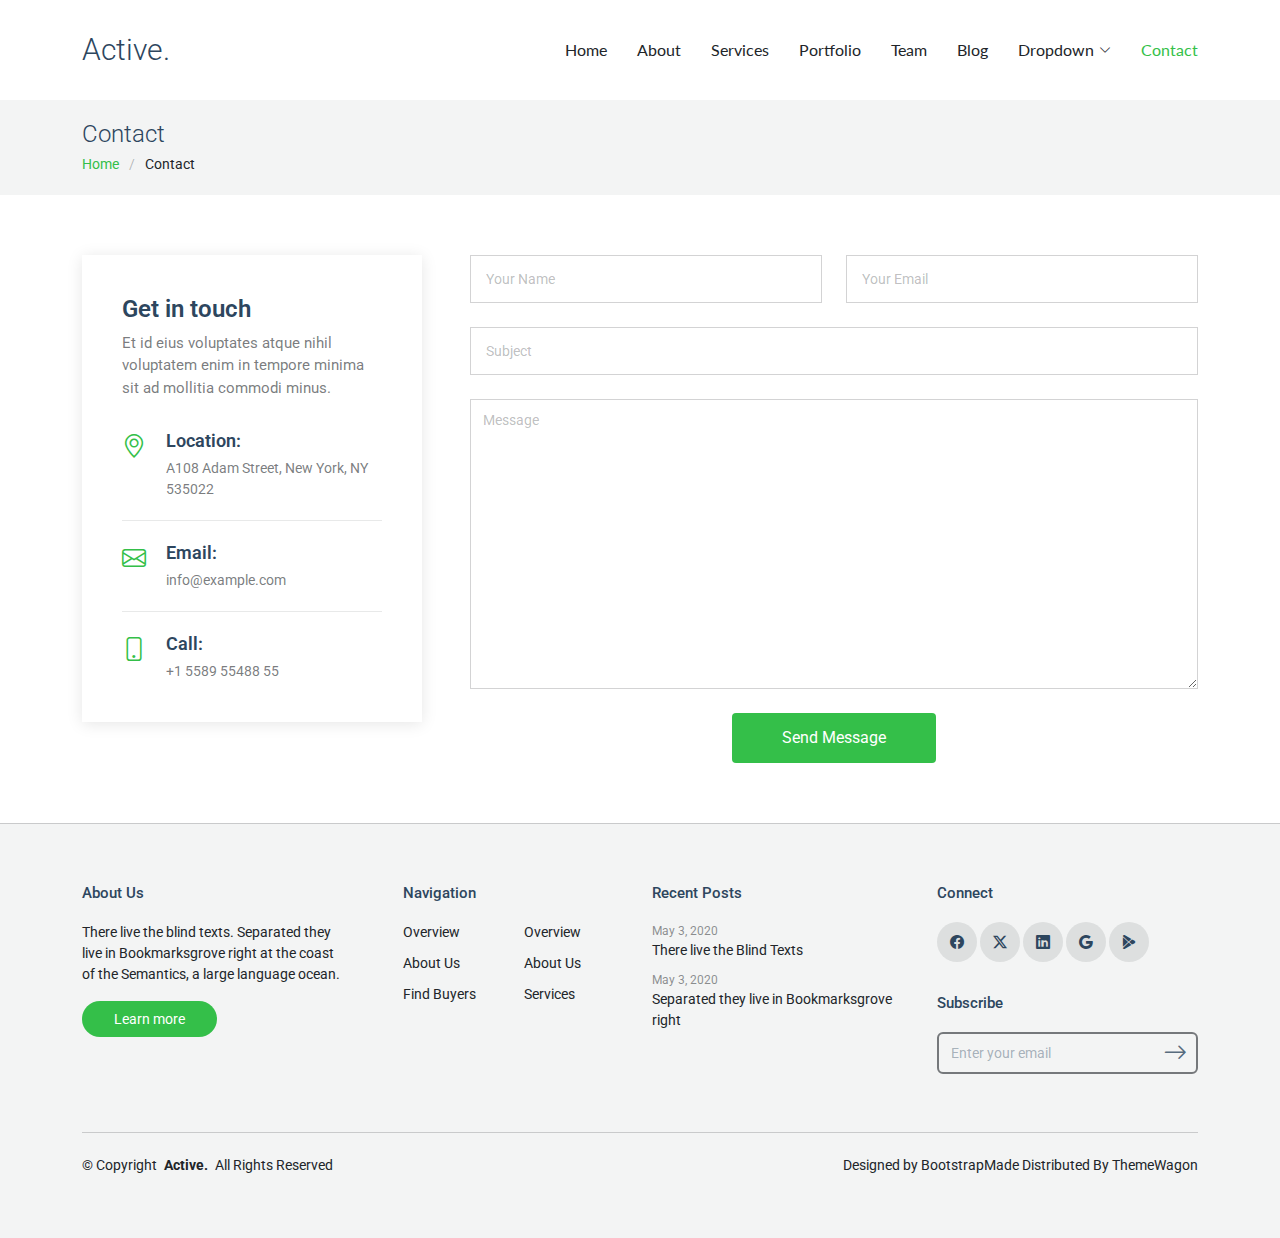
==== contact.html @ 875a55d8 "upload" ====
<!DOCTYPE html>
<html lang="en">

<head>
  <meta charset="utf-8">
  <meta content="width=device-width, initial-scale=1.0" name="viewport">
  <title>Contact - Active Bootstrap Template</title>
  <meta name="description" content="">
  <meta name="keywords" content="">

  <!-- Favicons -->
  <link href="assets/img/favicon.png" rel="icon">
  <link href="assets/img/apple-touch-icon.png" rel="apple-touch-icon">

  <!-- Fonts -->
  <link href="https://fonts.googleapis.com" rel="preconnect">
  <link href="https://fonts.gstatic.com" rel="preconnect" crossorigin>
  <link href="https://fonts.googleapis.com/css2?family=Roboto:ital,wght@0,100;0,300;0,400;0,500;0,700;0,900;1,100;1,300;1,400;1,500;1,700;1,900&family=Lato:ital,wght@0,100;0,300;0,400;0,700;0,900;1,100;1,300;1,400;1,700;1,900&display=swap" rel="stylesheet">

  <!-- Vendor CSS Files -->
  <link href="assets/vendor/bootstrap/css/bootstrap.min.css" rel="stylesheet">
  <link href="assets/vendor/bootstrap-icons/bootstrap-icons.css" rel="stylesheet">
  <link href="assets/vendor/aos/aos.css" rel="stylesheet">
  <link href="assets/vendor/swiper/swiper-bundle.min.css" rel="stylesheet">
  <link href="assets/vendor/glightbox/css/glightbox.min.css" rel="stylesheet">

  <!-- Main CSS File -->
  <link href="assets/css/main.css" rel="stylesheet">

  <!-- =======================================================
  * Template Name: Active
  * Template URL: https://bootstrapmade.com/active-bootstrap-website-template/
  * Updated: Aug 07 2024 with Bootstrap v5.3.3
  * Author: BootstrapMade.com
  * License: https://bootstrapmade.com/license/
  ======================================================== -->
</head>

<body class="contact-page">

  <header id="header" class="header d-flex align-items-center sticky-top">
    <div class="container-fluid container-xl position-relative d-flex align-items-center justify-content-between">

      <a href="index.html" class="logo d-flex align-items-center">
        <!-- Uncomment the line below if you also wish to use an image logo -->
        <!-- <img src="assets/img/logo.png" alt=""> -->
        <h1 class="sitename">Active.</h1>
      </a>

      <nav id="navmenu" class="navmenu">
        <ul>
          <li><a href="index.html">Home</a></li>
          <li><a href="about.html">About</a></li>
          <li><a href="services.html">Services</a></li>
          <li><a href="portfolio.html">Portfolio</a></li>
          <li><a href="team.html">Team</a></li>
          <li><a href="blog.html">Blog</a></li>
          <li class="dropdown"><a href="#"><span>Dropdown</span> <i class="bi bi-chevron-down toggle-dropdown"></i></a>
            <ul>
              <li><a href="#">Dropdown 1</a></li>
              <li class="dropdown"><a href="#"><span>Deep Dropdown</span> <i class="bi bi-chevron-down toggle-dropdown"></i></a>
                <ul>
                  <li><a href="#">Deep Dropdown 1</a></li>
                  <li><a href="#">Deep Dropdown 2</a></li>
                  <li><a href="#">Deep Dropdown 3</a></li>
                  <li><a href="#">Deep Dropdown 4</a></li>
                  <li><a href="#">Deep Dropdown 5</a></li>
                </ul>
              </li>
              <li><a href="#">Dropdown 2</a></li>
              <li><a href="#">Dropdown 3</a></li>
              <li><a href="#">Dropdown 4</a></li>
            </ul>
          </li>
          <li><a href="contact.html" class="active">Contact</a></li>
        </ul>
        <i class="mobile-nav-toggle d-xl-none bi bi-list"></i>
      </nav>

    </div>
  </header>

  <main class="main">

    <!-- Page Title -->
    <div class="page-title light-background">
      <div class="container">
        <h1>Contact</h1>
        <nav class="breadcrumbs">
          <ol>
            <li><a href="index.html">Home</a></li>
            <li class="current">Contact</li>
          </ol>
        </nav>
      </div>
    </div><!-- End Page Title -->

    <!-- Contact Section -->
    <section id="contact" class="contact section">

      <div class="container" data-aos="fade">

        <div class="row gy-5 gx-lg-5">

          <div class="col-lg-4">

            <div class="info">
              <h3>Get in touch</h3>
              <p>Et id eius voluptates atque nihil voluptatem enim in tempore minima sit ad mollitia commodi minus.</p>

              <div class="info-item d-flex">
                <i class="bi bi-geo-alt flex-shrink-0"></i>
                <div>
                  <h4>Location:</h4>
                  <p>A108 Adam Street, New York, NY 535022</p>
                </div>
              </div><!-- End Info Item -->

              <div class="info-item d-flex">
                <i class="bi bi-envelope flex-shrink-0"></i>
                <div>
                  <h4>Email:</h4>
                  <p>info@example.com</p>
                </div>
              </div><!-- End Info Item -->

              <div class="info-item d-flex">
                <i class="bi bi-phone flex-shrink-0"></i>
                <div>
                  <h4>Call:</h4>
                  <p>+1 5589 55488 55</p>
                </div>
              </div><!-- End Info Item -->

            </div>

          </div>

          <div class="col-lg-8">
            <form action="forms/contact.php" method="post" role="form" class="php-email-form">
              <div class="row">
                <div class="col-md-6 form-group">
                  <input type="text" name="name" class="form-control" id="name" placeholder="Your Name" required="">
                </div>
                <div class="col-md-6 form-group mt-3 mt-md-0">
                  <input type="email" class="form-control" name="email" id="email" placeholder="Your Email" required="">
                </div>
              </div>
              <div class="form-group mt-3">
                <input type="text" class="form-control" name="subject" id="subject" placeholder="Subject" required="">
              </div>
              <div class="form-group mt-3">
                <textarea class="form-control" name="message" placeholder="Message" required=""></textarea>
              </div>
              <div class="my-3">
                <div class="loading">Loading</div>
                <div class="error-message"></div>
                <div class="sent-message">Your message has been sent. Thank you!</div>
              </div>
              <div class="text-center"><button type="submit">Send Message</button></div>
            </form>
          </div><!-- End Contact Form -->

        </div>

      </div>

    </section><!-- /Contact Section -->

  </main>

  <footer id="footer" class="footer light-background">
    <div class="container">
      <div class="row g-4">
        <div class="col-md-6 col-lg-3 mb-3 mb-md-0">
          <div class="widget">
            <h3 class="widget-heading">About Us</h3>
            <p class="mb-4">
              There live the blind texts. Separated they live in Bookmarksgrove
              right at the coast of the Semantics, a large language ocean.
            </p>
            <p class="mb-0">
              <a href="#" class="btn-learn-more">Learn more</a>
            </p>
          </div>
        </div>
        <div class="col-md-6 col-lg-3 ps-lg-5 mb-3 mb-md-0">
          <div class="widget">
            <h3 class="widget-heading">Navigation</h3>
            <ul class="list-unstyled float-start me-5">
              <li><a href="#">Overview</a></li>
              <li><a href="#">About Us</a></li>
              <li><a href="#">Find Buyers</a></li>
            </ul>
            <ul class="list-unstyled float-start">
              <li><a href="#">Overview</a></li>
              <li><a href="#">About Us</a></li>
              <li><a href="#">Services</a></li>
            </ul>
          </div>
        </div>
        <div class="col-md-6 col-lg-3 pl-lg-5">
          <div class="widget">
            <h3 class="widget-heading">Recent Posts</h3>
            <ul class="list-unstyled footer-blog-entry">
              <li>
                <span class="d-block date">May 3, 2020</span>
                <a href="#">There live the Blind Texts</a>
              </li>
              <li>
                <span class="d-block date">May 3, 2020</span>
                <a href="#">Separated they live in Bookmarksgrove right</a>
              </li>
            </ul>
          </div>
        </div>
        <div class="col-md-6 col-lg-3 pl-lg-5">
          <div class="widget">
            <h3 class="widget-heading">Connect</h3>
            <ul class="list-unstyled social-icons light mb-3">
              <li>
                <a href="#"><span class="bi bi-facebook"></span></a>
              </li>
              <li>
                <a href="#"><span class="bi bi-twitter-x"></span></a>
              </li>
              <li>
                <a href="#"><span class="bi bi-linkedin"></span></a>
              </li>
              <li>
                <a href="#"><span class="bi bi-google"></span></a>
              </li>
              <li>
                <a href="#"><span class="bi bi-google-play"></span></a>
              </li>
            </ul>
          </div>

          <div class="widget">
            <div class="footer-subscribe">
              <h3 class="widget-heading">Subscribe</h3>
              <form action="forms/newsletter.php" method="post" class="php-email-form">
                <div class="mb-2">
                  <input type="text" class="form-control" name="email" placeholder="Enter your email">

                  <button type="submit" class="btn btn-link">
                    <span class="bi bi-arrow-right"></span>
                  </button>
                </div>
                <div class="loading">Loading</div>
                <div class="error-message"></div>
                <div class="sent-message">
                  Your subscription request has been sent. Thank you!
                </div>
              </form>
            </div>
          </div>
        </div>
      </div>

      <div class="copyright d-flex flex-column flex-md-row align-items-center justify-content-md-between">
        <p>© <span>Copyright</span> <strong class="px-1 sitename">Active.</strong> <span>All Rights Reserved</span></p>
        <div class="credits">
          <!-- All the links in the footer should remain intact. -->
          <!-- You can delete the links only if you've purchased the pro version. -->
          <!-- Licensing information: https://bootstrapmade.com/license/ -->
          <!-- Purchase the pro version with working PHP/AJAX contact form: [buy-url] -->
          Designed by <a href="https://bootstrapmade.com/">BootstrapMade</a> Distributed By <a href="https://themewagon.com">ThemeWagon</a>
        </div>
      </div>
    </div>
  </footer>

  <!-- Scroll Top -->
  <a href="#" id="scroll-top" class="scroll-top d-flex align-items-center justify-content-center"><i class="bi bi-arrow-up-short"></i></a>

  <!-- Preloader -->
  <div id="preloader"></div>

  <!-- Vendor JS Files -->
  <script src="assets/vendor/bootstrap/js/bootstrap.bundle.min.js"></script>
  <script src="assets/vendor/php-email-form/validate.js"></script>
  <script src="assets/vendor/aos/aos.js"></script>
  <script src="assets/vendor/swiper/swiper-bundle.min.js"></script>
  <script src="assets/vendor/purecounter/purecounter_vanilla.js"></script>
  <script src="assets/vendor/glightbox/js/glightbox.min.js"></script>
  <script src="assets/vendor/imagesloaded/imagesloaded.pkgd.min.js"></script>
  <script src="assets/vendor/isotope-layout/isotope.pkgd.min.js"></script>

  <!-- Main JS File -->
  <script src="assets/js/main.js"></script>

</body>

</html>
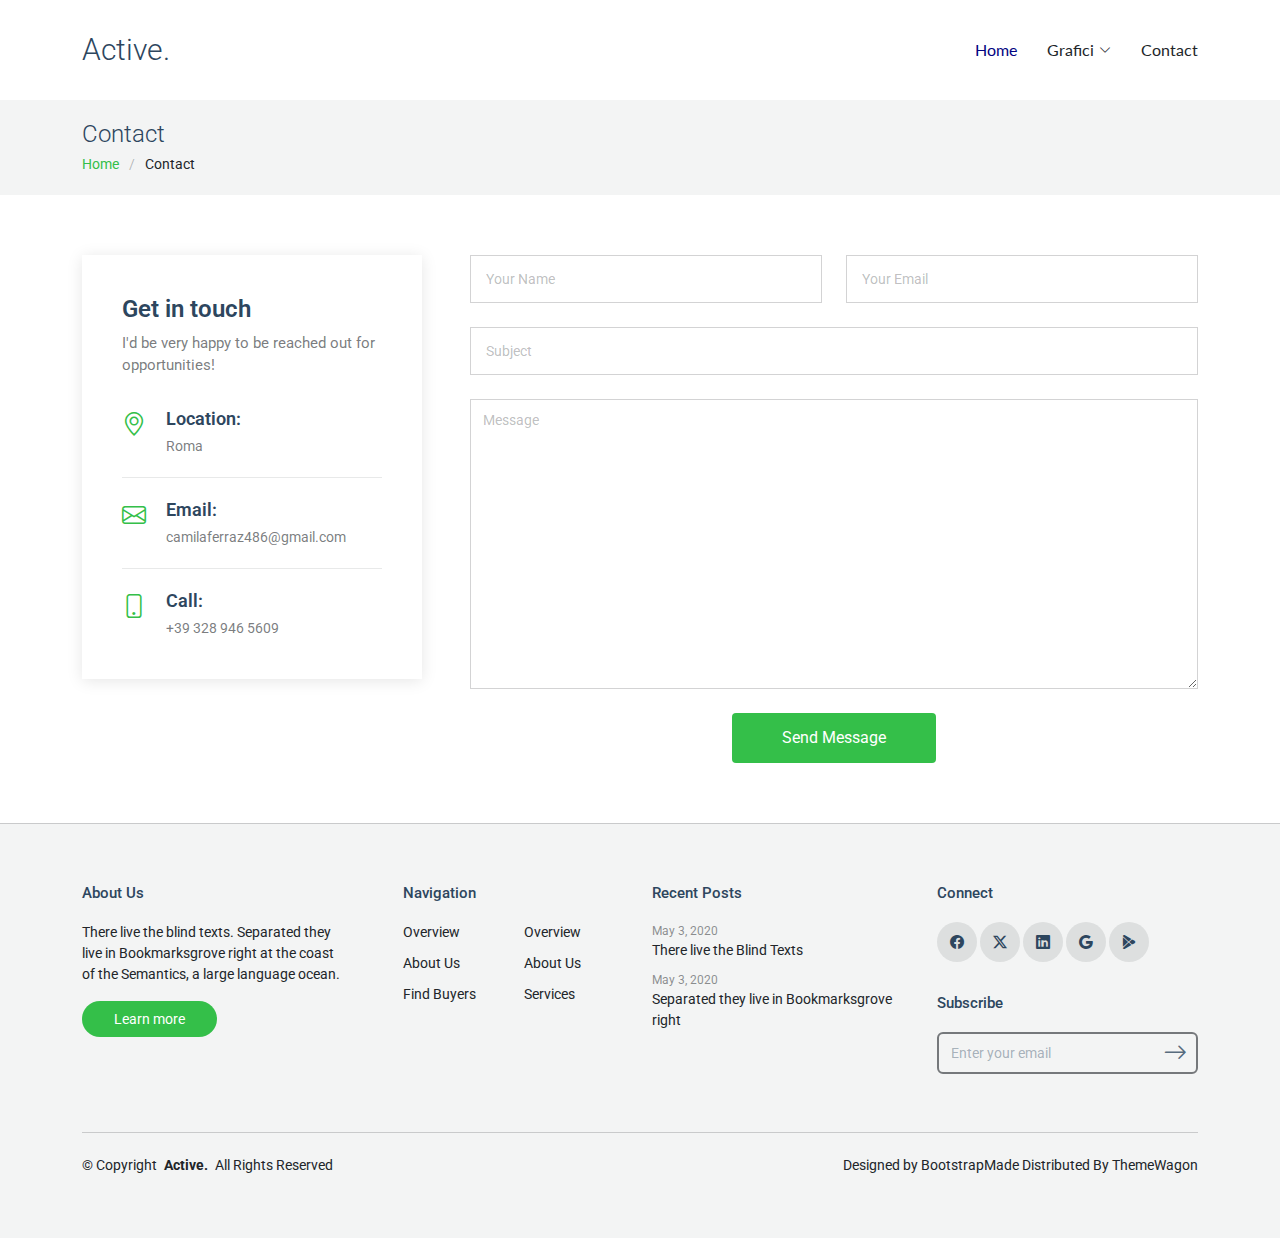
==== commit 39f768d6: "site update" ====
--- a/contact.html
+++ b/contact.html
@@ -4,7 +4,7 @@
 <head>
   <meta charset="utf-8">
   <meta content="width=device-width, initial-scale=1.0" name="viewport">
-  <title>Contact - Active Bootstrap Template</title>
+  <title>Contact - Camila Oliveira</title>
   <meta name="description" content="">
   <meta name="keywords" content="">
 
@@ -49,30 +49,39 @@
 
       <nav id="navmenu" class="navmenu">
         <ul>
-          <li><a href="index.html">Home</a></li>
-          <li><a href="about.html">About</a></li>
+          <li><a href="index.html" class="active">Home</a></li>
+          <!--<li><a href="about.html">About</a></li>
           <li><a href="services.html">Services</a></li>
           <li><a href="portfolio.html">Portfolio</a></li>
           <li><a href="team.html">Team</a></li>
-          <li><a href="blog.html">Blog</a></li>
-          <li class="dropdown"><a href="#"><span>Dropdown</span> <i class="bi bi-chevron-down toggle-dropdown"></i></a>
+          <li><a href="blog.html">Blog</a></li>-->
+          <li class="dropdown"><a href="#"><span>Grafici</span> <i class="bi bi-chevron-down toggle-dropdown"></i></a>
             <ul>
-              <li><a href="#">Dropdown 1</a></li>
-              <li class="dropdown"><a href="#"><span>Deep Dropdown</span> <i class="bi bi-chevron-down toggle-dropdown"></i></a>
+              <!--<li><a href="#">Dropdown 1</a></li>-->
+              <li class="dropdown"><a href="#"><span>Count</span> <i class="bi bi-chevron-down toggle-dropdown"></i></a>
                 <ul>
-                  <li><a href="#">Deep Dropdown 1</a></li>
-                  <li><a href="#">Deep Dropdown 2</a></li>
-                  <li><a href="#">Deep Dropdown 3</a></li>
-                  <li><a href="#">Deep Dropdown 4</a></li>
-                  <li><a href="#">Deep Dropdown 5</a></li>
+                  <li><a href="#plotly-div-1">Numero Conti Fase</a></li>
+                  <li><a href="#plotly-div-4">Dimensione Aziendale</a></li>
                 </ul>
               </li>
-              <li><a href="#">Dropdown 2</a></li>
-              <li><a href="#">Dropdown 3</a></li>
-              <li><a href="#">Dropdown 4</a></li>
+              <li class="dropdown"><a href="#"><span>Media</span> <i class="bi bi-chevron-down toggle-dropdown"></i></a>
+                <ul>
+                  <li><a href="#plotly-div-2">Media Importo Fase</a></li>
+                  <li><a href="#plotly-div-3">Media Importo Settore</a></li>
+                </ul>
+              </li>
+              <li class="dropdown"><a href="#"><span>Temporale</span> <i class="bi bi-chevron-down toggle-dropdown"></i></a>
+                <ul>
+                  <li><a href="#plotly-div-6">Closed Won: 2024</a></li>
+                  <li><a href="#plotly-div-7">Closed Lost: 2024</a></li>
+                </ul>
+              </li>
+              <li><a href="#plotly-div-8">Aziende - Settore</a></li>
+              <!--<li><a href="#">Dropdown 3</a></li>
+              <li><a href="#">Dropdown 4</a></li>-->
             </ul>
           </li>
-          <li><a href="contact.html" class="active">Contact</a></li>
+          <li><a href="contact.html">Contact</a></li>
         </ul>
         <i class="mobile-nav-toggle d-xl-none bi bi-list"></i>
       </nav>
@@ -106,13 +115,13 @@
 
             <div class="info">
               <h3>Get in touch</h3>
-              <p>Et id eius voluptates atque nihil voluptatem enim in tempore minima sit ad mollitia commodi minus.</p>
+              <p>I'd be very happy to be reached out for opportunities!</p>
 
               <div class="info-item d-flex">
                 <i class="bi bi-geo-alt flex-shrink-0"></i>
                 <div>
                   <h4>Location:</h4>
-                  <p>A108 Adam Street, New York, NY 535022</p>
+                  <p>Roma</p>
                 </div>
               </div><!-- End Info Item -->
 
@@ -120,7 +129,7 @@
                 <i class="bi bi-envelope flex-shrink-0"></i>
                 <div>
                   <h4>Email:</h4>
-                  <p>info@example.com</p>
+                  <p>camilaferraz486@gmail.com</p>
                 </div>
               </div><!-- End Info Item -->
 
@@ -128,7 +137,7 @@
                 <i class="bi bi-phone flex-shrink-0"></i>
                 <div>
                   <h4>Call:</h4>
-                  <p>+1 5589 55488 55</p>
+                  <p>+39 328 946 5609</p>
                 </div>
               </div><!-- End Info Item -->
 
--- a/assets/css/main.css
+++ b/assets/css/main.css
@@ -220,7 +220,7 @@
   .navmenu li:hover>a,
   .navmenu .active,
   .navmenu .active:focus {
-    color: var(--nav-hover-color);
+    color: rgb(2,3,129);/*var(--nav-hover-color);*/
   }
 
   .navmenu .dropdown ul {
@@ -583,7 +583,7 @@
   top: calc(50% - 30px);
   left: calc(50% - 30px);
   border: 6px solid #ffffff;
-  border-color: var(--accent-color) transparent var(--accent-color) transparent;
+  border-color: rgb(2,3,129) transparent;/*var(--accent-color) transparent var(--accent-color) transparent;*/
   border-radius: 50%;
   width: 60px;
   height: 60px;
@@ -746,6 +746,7 @@
 .about p {
   line-height: 1.7;
   color: var(--default-color);
+  margin: 10px;
 }
 
 .about .swiper-pagination {
@@ -771,6 +772,14 @@
   color: var(--default-color);
 }
 
+div.intro{
+  line-height: 1.7;
+  color: var(--default-color);
+  display: flex;
+  margin-left: 2em;
+  padding: 1em;
+  text-align: center;
+}
 /*--------------------------------------------------------------
 # About 2 Section
 --------------------------------------------------------------*/
@@ -778,6 +787,11 @@
   background-color: var(--surface-color);
   padding-top: 50px;
   padding-bottom: 50px;
+}
+
+th, td {
+  padding: 10px;
+  border-radius: 1px;
 }
 
 .about-2 .content-subtitle {
@@ -821,6 +835,15 @@
   color: var(--default-color);
 }
 
+.intro{
+  line-height: 1.6;
+  font-size: 18px;
+  font-weight: normal;
+  color: var(--default-color);
+  margin: 15px;
+  justify-content: center;
+}
+
 /*--------------------------------------------------------------
 # Services Section
 --------------------------------------------------------------*/
@@ -863,6 +886,15 @@
   font-size: 18px;
   font-weight: normal;
   color: var(--default-color);
+  justify-content: center;
+}
+
+.lead-table{
+  line-height: 1.6;
+  font-size: 18px;
+  font-weight: normal;
+  color: var(--default-color);
+  margin-bottom: 5%;
 }
 
 .stats .content-title {
